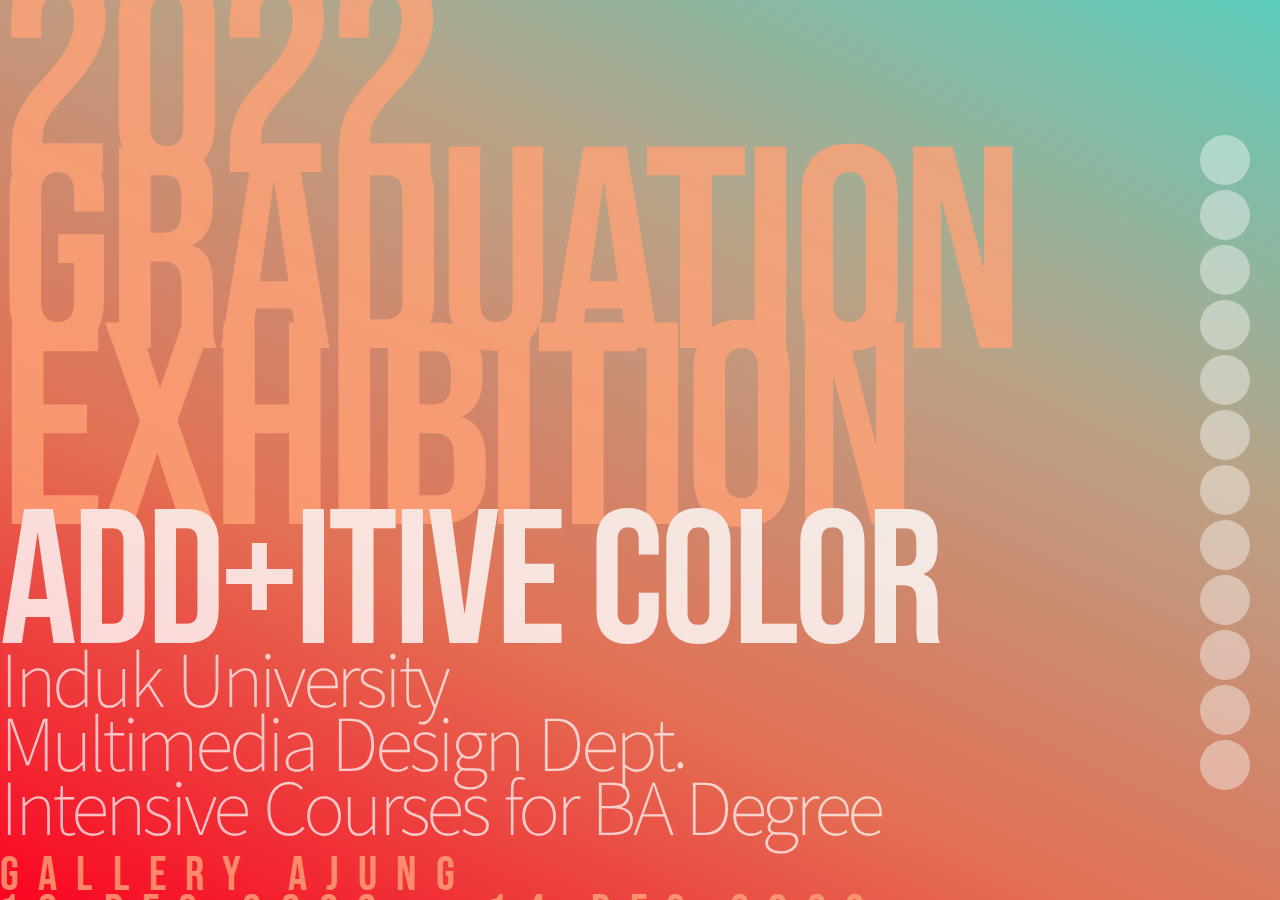
==== index.html @ 29c38316 "Add files via upload" ====
<!DOCTYPE html>
<html lang="ko">
<head>
    <meta charset="UTF-8">
    <meta http-equiv="X-UA-Compatible" content="IE=edge">
    <meta name="viewport" content="width=device-width, initial-scale=1.0">
    <title>2022 Graduation Exhibition</title>
    <link rel="stylesheet" href="style.css">
    
    <!--모바일로 이동하는 스크립트 시작-->
    <script type="text/javascript"> var UserAgent = navigator.userAgent; if (UserAgent.match(/iPhone|ipad|Android|Windows CE|BlackBerry|Symbian|Windows Phone|webOS|Opera Mini|Opera Mobi|POLARIS|IEMobile|lgtelecom|nokia|SonyEricsson/i) != null || UserAgent.match(/LG|SAMSUNG|Samsung/) != null) { location.href = "index_m.html"; }
    </script>
    <!--모바일로 이동하는 스크립트 끝-->

    <meta name="description" content="인덕대학교, 멀티미디어디자인과, 심화과정, 2022년, 졸업작품전">
    <meta name="description" content="2022년 멀티미디어디자인과 심화과정 졸업작품전">
    
    <meta property="og:url" content="https://2022mmd.github.io/exh">
    <meta property="og:title" content="2022년 인덕대학교 멀티미디어디자인과 심화과정 졸업작품전">
    <meta property="og:type" content="website">
    <meta property="og:image" content="img/2022mmd.png">
    <meta property="og:description" content="2022년 인덕대학교 멀티미디어디자인과 심화과정 졸업작품전">

    <link rel="shortcut icon" href="img/favicon.ico" type="image/x-icon">
    <link rel="icon" href="img/favicon.ico" type="image/x-icon">


</head>
<body>
        <div class="back"></div>
        <div class="rotate rotate1"></div>
        <div class="rotate rotate2"></div>
        <div class="rotate rotate3"></div>
        <div class="rotate rotate4"></div>
        <div class="rotate rotate5"></div>
        <div class="rotate rotate6"></div>
        <div class="rotate rotate7"></div>

        <div class="bt bt1">민희원  |  Min Heewon</div>
        <div class="bt bt2">이선영  |  Lee Sunyoung</div>
        <div class="bt bt3">한효림  |  Han Hyorim</div>
        <a href="st04/index.html"><div class="bt bt4">고지우  |  Go Jiwoo</div></a>
        <a href="st05/index.html"><div class="bt bt5">김현석  |  Kim Hyunseok </div></a>
        <a href="st06/index.html"><div class="bt bt6">최지원  |  Choi Jiwon </div></a>
        <div class="bt bt7">허현  |  Heo Hyun</div>
        <div class="bt bt8">임진우  |  Im Jinwoo</div>
        <div class="bt bt9">이예린  |  Lee Yearin </div>
        <div class="bt bt10">유상범  |  Yoo Sangbeom</div>
        <div class="bt bt11">이수민  |  Lee Soomin</div>
        <div class="bt bt12">김민식  |  Kim Minsik</div>

    <div class="box0">
        <span class="title">2022 Graduation Exhibition</span><br>
        <span class="sub_title">Add+itive Color<br></span>
        <span class="txt">Induk University<br>Multimedia Design Dept.<br>
        Intensive Courses for BA Degree<br></span><br>
        <span class="caption">Gallery Ajung<br>
        10 Dec 2022 ~ 14 Dec 2022<br>
        10:30 ~ 19:00<br></span>
    </div>

    <div class="box box1"></div>
    <div class="box box2"></div>
    <div class="box box3"></div>
    <div class="box box4"></div>
    <div class="box box5"></div>
    <div class="box box6"></div>
    <div class="box box7"></div>
    <div class="box box8"></div>
    <div class="box box9"></div>
    <div class="box box10"></div>
    <div class="box box11"></div>
    <div class="box box12"></div>

    
</body>
</html>
---- style.css ----
@import url('https://fonts.googleapis.com/css2?family=Bebas+Neue&family=Noto+Sans+KR:wght@100;300;400;500;700;900&display=swap');
*{margin: 0;padding: 0;overflow: hidden;}
.back{
    width: 100%;
    height: 100%;
    position: absolute;
    z-index: 0;
    background-image: linear-gradient(25deg, #f95b3e, #00879c, #74ff29, #df2cfe);
}
.rotate{
    width: 100%;
    height: 100%;
    position: absolute;
    z-index: 1;
    animation-duration: 10s;
    animation-iteration-count: infinite;
    opacity: 0.8;
    animation-name: rotate_ani;
}
.rotate1{
    background-image: linear-gradient(25deg, #ffffff, #dc23a2, #bd3144, #f5ee16);
}
.rotate2{
    background-image: linear-gradient(90deg, #bc00bf, #c208d6, #cb426f, #ffccd9);
    animation-delay: 0.5s;
}
.rotate3{
    background-image: linear-gradient(25deg, #0614ff, #8144f1, #b36de2, #d996d1);
    animation-delay: 1s;
}
.rotate4{
    background-image: linear-gradient(25deg, #23a169, #739f32, #329eb4, #1f9cda);
    animation-delay: 1.5s;
}
.rotate5{
    background-image: linear-gradient(25deg, #ff2054, #df8d59, #abca5e, #1bff63);
    animation-delay: 2s;
}
.rotate6{
    background-image: linear-gradient(25deg, #fd0505, #de4461, #ad5fad, #0574fd);
    animation-delay: 2.5s;
}
.rotate7{
    background-image: linear-gradient(25deg, #fb0224, #e57751, #beae80, #70ddb2);
    
    animation-delay: 3s;
}



/**--텍스트 콘텐츠--**/
.box0{
    width: 100%;
    height: 100%;
    position: absolute;
    z-index: 15;
    opacity: 0.8;
}
.box0 > .title{
    font-family: 'Bebas Neue', cursive;
    letter-spacing: -0.02em;
    font-size: 18em;
    line-height: 0.6em;
    color: rgb(255, 162, 119);
    animation-duration: 5s;
    animation-name: txt_ani1;
    animation-iteration-count: infinite;
    animation-direction:alternate;
}
.box0 > .sub_title{
    font-family: 'Bebas Neue', cursive;
    font-size: 12em;
    letter-spacing: -0.02em;
    line-height: 0.5em;
    color: white;
    animation-duration: 10s;
    animation-name: txt_ani2;
    animation-iteration-count: infinite;
    animation-direction:alternate;
}
.box0 > .txt{
    font-size: 4.5em;
    letter-spacing: -0.06em;
    line-height: 0.8em;
    font-family: 'Noto Sans KR', sans-serif;
    font-weight: 100;
    color: rgba(255, 255, 255, 0.894);
}
.box0 > .caption{
    font-size: 3em;
    font-family: 'Bebas Neue', cursive;
    color: rgb(255, 164, 122);
    line-height: 0.8em;
    letter-spacing: 0.4em;
    animation-duration: 15s;
    animation-name: txt_ani3;
    animation-iteration-count: infinite;
    animation-direction:alternate;
}

/**--버튼 hover시 노출되는 요소--**/
.box{
    width: 100%;
    height: 100%;
    position: absolute;
    z-index: 20;
    opacity: 0;
    right: 0;
}
.box1{background-image: linear-gradient(25deg, #6c0051, #9d0045, #cd0037, #fe0024);}
.box2{background-image: linear-gradient(25deg, #8312ba, #a62290, #bd3367, #cd443c);}
.box3{background-image: linear-gradient(25deg, #f25a5d, #f0814f, #eba23c, #e4c01b);}
.box4{background-image: linear-gradient(25deg, #00acf4, #a1afb3, #d4b270, #f6b700);}
.box5{background-image: linear-gradient(25deg, #e33735, #ce7d6d, #a4aea8, #00dbe6);}
.box6{background-image: linear-gradient(25deg, #6620fc, #b36fc3, #d5b184, #e2f305);}
.box7{background-image: linear-gradient(25deg, #006ac5, #498a9f, #51aa75, #3ecc40);}
.box8{background-image: linear-gradient(25deg, #4338aa, #556d9f, #52a092, #24d480);}
.box9{background-image: linear-gradient(25deg, #0371cc, #898f9e, #bbb16a, #e1d600); }
.box10{background-image: linear-gradient(25deg, #0071bc, #907896, #cd7e6f, #ff8443);}
.box11{background-image: linear-gradient(25deg, #182988, #324898, #4467a9, #5288b9);}
.box12{background-image: linear-gradient(25deg, #fb0000, #ee805a, #cac1aa, #56fcff);}

.bt{
    position: absolute;
    width: 50px;
    height: 50px;
    background-color: rgb(255, 255, 255);
    opacity: 1;
    border-radius: 30em;
    right: 0px;
    top: 15%;
    z-index: 30;
    opacity: 0.4;
    transition: all 0.5s;
    display: flex;
    justify-content: center;
    align-items: center;
    color: white;
    font-family: 'Noto Sans KR', sans-serif;
    font-size: 1.2em;
    font-weight: 600;
    letter-spacing: -0.05em;
    animation-duration: 6s;
    animation-name: bt_ani;
    animation-iteration-count: infinite;
    animation-direction:alternate;
}
 .bt1{animation-delay: 0.5s;margin: 0px 30px 0px 0px;}
 .bt2{animation-delay: 1.0s;margin: 55px 30px 0px 0px;}
 .bt3{animation-delay: 1.5s;margin: 110px 30px 0px 0px;}
 .bt4{animation-delay: 2.0s;margin: 165px 30px 0px 0px;}
 .bt5{animation-delay: 2.5s;margin: 220px 30px 0px 0px;}
 .bt6{animation-delay: 3.0s;margin: 275px 30px 0px 0px;}
 .bt7{animation-delay: 3.5s;margin: 330px 30px 0px 0px;}
 .bt8{animation-delay: 4.0s;margin: 385px 30px 0px 0px;}
 .bt9{animation-delay: 4.5s;margin: 440px 30px 0px 0px;}
.bt10{animation-delay: 5.0s;margin: 495px 30px 0px 0px;}
.bt11{animation-delay: 5.5s;margin: 550px 30px 0px 0px;}
.bt12{animation-delay: 6.0s;margin: 605px 30px 0px 0px;}

/*--set01
  .bt1:hover ~ .box1{opacity: 0.7;mix-blend-mode:color-dodge;animation-duration: 2s;animation-name: hover_ani;animation-direction:alternate;}
  .bt2:hover ~ .box2{opacity: 0.4;mix-blend-mode:color-burn;animation-duration: 2s;animation-name: hover_ani;animation-direction:alternate;}
  .bt3:hover ~ .box3{opacity: 0.9;mix-blend-mode:overlay;animation-duration: 2s;animation-name: hover_ani;animation-direction:alternate;}
  .bt4:hover ~ .box4{opacity: 0.7;mix-blend-mode:color-burn;animation-duration: 2s;animation-name: hover_ani;animation-direction:alternate;}
  .bt5:hover ~ .box5{opacity: 0.9;mix-blend-mode:overlay;animation-duration: 2s;animation-name: hover_ani;animation-direction:alternate;}
  .bt6:hover ~ .box6{opacity: 0.7;mix-blend-mode:color-burn;animation-duration: 2s;animation-name: hover_ani;animation-direction:alternate;}
  .bt7:hover ~ .box7{opacity: 0.4;mix-blend-mode:color-dodge;animation-duration: 2s;animation-name: hover_ani;animation-direction:alternate;}
  .bt8:hover ~ .box8{opacity: 0.4;mix-blend-mode:color-burn;animation-duration: 2s;animation-name: hover_ani;animation-direction:alternate;}
  .bt9:hover ~ .box9{opacity: 0.7;mix-blend-mode:overlay;animation-duration: 2s;animation-name: hover_ani;animation-direction:alternate;}
.bt10:hover ~ .box10{opacity: 0.4;mix-blend-mode:color-burn;animation-duration: 2s;animation-name: hover_ani;animation-direction:alternate;}
.bt11:hover ~ .box11{opacity: 0.4;mix-blend-mode:multiply;animation-duration: 2s;animation-name: hover_ani;animation-direction:alternate;}
.bt12:hover ~ .box12{opacity: 0.4;mix-blend-mode:color-dodge;animation-duration: 2s;animation-name: hover_ani;animation-direction:alternate;}
--*/

/*--set02
  .bt1:hover ~ .box1{opacity: 0.9;mix-blend-mode:color-dodge;animation-duration: 2s;animation-name: hover_ani;animation-direction:alternate;}
  .bt2:hover ~ .box2{opacity: 0.9;mix-blend-mode:color-dodge;animation-duration: 2s;animation-name: hover_ani;animation-direction:alternate;}
  .bt3:hover ~ .box3{opacity: 0.9;mix-blend-mode:color-dodge;animation-duration: 2s;animation-name: hover_ani;animation-direction:alternate;}
  .bt4:hover ~ .box4{opacity: 0.9;mix-blend-mode:color-dodge;animation-duration: 2s;animation-name: hover_ani;animation-direction:alternate;}
  .bt5:hover ~ .box5{opacity: 0.9;mix-blend-mode:color-dodge;animation-duration: 2s;animation-name: hover_ani;animation-direction:alternate;}
  .bt6:hover ~ .box6{opacity: 0.9;mix-blend-mode:color-dodge;animation-duration: 2s;animation-name: hover_ani;animation-direction:alternate;}
  .bt7:hover ~ .box7{opacity: 0.9;mix-blend-mode:color-dodge;animation-duration: 2s;animation-name: hover_ani;animation-direction:alternate;}
  .bt8:hover ~ .box8{opacity: 0.9;mix-blend-mode:color-dodge;animation-duration: 2s;animation-name: hover_ani;animation-direction:alternate;}
  .bt9:hover ~ .box9{opacity: 0.9;mix-blend-mode:color-dodge;animation-duration: 2s;animation-name: hover_ani;animation-direction:alternate;}
.bt10:hover ~ .box10{opacity: 0.9;mix-blend-mode:color-dodge;animation-duration: 2s;animation-name: hover_ani;animation-direction:alternate;}
.bt11:hover ~ .box11{opacity: 0.9;mix-blend-mode:color-dodge;animation-duration: 2s;animation-name: hover_ani;animation-direction:alternate;}
.bt12:hover ~ .box12{opacity: 0.9;mix-blend-mode:color-dodge;animation-duration: 2s;animation-name: hover_ani;animation-direction:alternate;}
--*/

/*--set03--*/
  .bt1:hover ~ .box1{opacity: 0.9;mix-blend-mode:color-burn;animation-duration: 2s;animation-name: hover_ani;animation-direction:alternate;}
  .bt2:hover ~ .box2{opacity: 0.9;mix-blend-mode:color-burn;animation-duration: 2s;animation-name: hover_ani;animation-direction:alternate;}
  .bt3:hover ~ .box3{opacity: 0.9;mix-blend-mode:color-burn;animation-duration: 2s;animation-name: hover_ani;animation-direction:alternate;}
  .bt4:hover ~ .box4{opacity: 0.9;mix-blend-mode:color-burn;animation-duration: 2s;animation-name: hover_ani;animation-direction:alternate;}
  .bt5:hover ~ .box5{opacity: 0.9;mix-blend-mode:color-burn;animation-duration: 2s;animation-name: hover_ani;animation-direction:alternate;}
  .bt6:hover ~ .box6{opacity: 0.9;mix-blend-mode:color-burn;animation-duration: 2s;animation-name: hover_ani;animation-direction:alternate;}
  .bt7:hover ~ .box7{opacity: 0.9;mix-blend-mode:color-burn;animation-duration: 2s;animation-name: hover_ani;animation-direction:alternate;}
  .bt8:hover ~ .box8{opacity: 0.9;mix-blend-mode:color-burn;animation-duration: 2s;animation-name: hover_ani;animation-direction:alternate;}
  .bt9:hover ~ .box9{opacity: 0.9;mix-blend-mode:color-burn;animation-duration: 2s;animation-name: hover_ani;animation-direction:alternate;}
.bt10:hover ~ .box10{opacity: 0.9;mix-blend-mode:color-burn;animation-duration: 2s;animation-name: hover_ani;animation-direction:alternate;}
.bt11:hover ~ .box11{opacity: 0.9;mix-blend-mode:color-burn;animation-duration: 2s;animation-name: hover_ani;animation-direction:alternate;}
.bt12:hover ~ .box12{opacity: 0.9;mix-blend-mode:color-burn;animation-duration: 2s;animation-name: hover_ani;animation-direction:alternate;}


 .bt1:hover{background-image: linear-gradient(25deg, #6c0051, #9d0045, #cd0037, #fe0024);}
 .bt2:hover{background-image: linear-gradient(25deg, #8312ba, #a62290, #bd3367, #cd443c);}
 .bt3:hover{background-image: linear-gradient(25deg, #f25a5d, #f0814f, #eba23c, #e4c01b);}
 .bt4:hover{background-image: linear-gradient(25deg, #00acf4, #a1afb3, #d4b270, #f6b700);}
 .bt5:hover{background-image: linear-gradient(25deg, #e33735, #ce7d6d, #a4aea8, #00dbe6);}
 .bt6:hover{background-image: linear-gradient(25deg, #6620fc, #b36fc3, #d5b184, #e2f305);}
 .bt7:hover{background-image: linear-gradient(25deg, #006ac5, #498a9f, #51aa75, #3ecc40);}
 .bt8:hover{background-image: linear-gradient(25deg, #4338aa, #556d9f, #52a092, #24d480);}
 .bt9:hover{background-image: linear-gradient(25deg, #0371cc, #898f9e, #bbb16a, #e1d600);}
.bt10:hover{background-image: linear-gradient(25deg, #0071bc, #907896, #cd7e6f, #ff8443);}
.bt11:hover{background-image: linear-gradient(25deg, #182988, #324898, #4467a9, #5288b9);}
.bt12:hover{background-image: linear-gradient(25deg, #fb0000, #ee805a, #cac1aa, #56fcff);}

.bt:hover{
    opacity: 1;
    transition: all 0.5s;
    filter: drop-shadow(0px 0px 3px rgb(255, 255, 255));
    letter-spacing: 1em;
}


@keyframes hover_ani{
    0%{width: 0%;}
    100%{width: 100%;}
}

@keyframes rotate_ani{
    0%{
        transform: rotate(0turn);
    }
    100%{
        transform: rotate(1turn);
    }
}

@keyframes txt_ani1{
    0%{}
    20%{color: #fdfdfd;}
    40%{color: #80ffa8;}
    60%{color: #fdfdfd;}
    80%{color: #86bdff;}
    100%{color: #fdfdfd;}
}
@keyframes txt_ani2{
    0%{color: #ff8b8b;}
    20%{color: #ffb872;}
    40%{color: #fdfdfd;letter-spacing: 0.1em;}
    60%{color: #90e9ff;}
    80%{color: #d17bff;}
    100%{color: #ff9cba;}
}
@keyframes txt_ani3{
    0%{}
    100%{color: white;letter-spacing: -0.01em;}
}
@keyframes bt_ani{
    0%{}
    25%{border-radius: 30em 0px 30em 30em;opacity: 0.8;}
    50%{border-radius: 30em 30em 0px 30em;opacity: 0.8;}
    75%{border-radius: 30em 30em 30em 0px ;opacity: 0.8;}
}

@media screen and (max-width:1920px){
    .box0 > .title{
        font-size: 18em;
        line-height: 0.6em;
    }

    .box0 > .sub_title{
        font-size: 12em;
        line-height: 0.6em;
    }
    .box0 > .txt{
        font-size: 4.5em;
        line-height: 0.8em;
    }
    .box0 > .caption{
        font-size: 3em;
        line-height: 0.8em;
    }
    .bt{
        font-size: 1.2em;
        width: 50px;
        height: 50px;
    }
    .bt1{animation-delay: 0.5s;margin: 0px 30px 0px 0px;}
    .bt2{animation-delay: 1.0s;margin: 55px 30px 0px 0px;}
    .bt3{animation-delay: 1.5s;margin: 110px 30px 0px 0px;}
    .bt4{animation-delay: 2.0s;margin: 165px 30px 0px 0px;}
    .bt5{animation-delay: 2.5s;margin: 220px 30px 0px 0px;}
    .bt6{animation-delay: 3.0s;margin: 275px 30px 0px 0px;}
    .bt7{animation-delay: 3.5s;margin: 330px 30px 0px 0px;}
    .bt8{animation-delay: 4.0s;margin: 385px 30px 0px 0px;}
    .bt9{animation-delay: 4.5s;margin: 440px 30px 0px 0px;}
   .bt10{animation-delay: 5.0s;margin: 495px 30px 0px 0px;}
   .bt11{animation-delay: 5.5s;margin: 550px 30px 0px 0px;}
   .bt12{animation-delay: 6.0s;margin: 605px 30px 0px 0px;}
  } 
  .bt:hover{
    width: 95%;
}

  @media screen and (min-width:1921px){
    .box0 > .title{
        font-size: 24em;
        line-height: 0.7em;
    }
    .box0 > .sub_title{
        font-size: 16em;
        letter-spacing: -0.02em;
        line-height: 0.5em;
    }
    .box0 > .txt{
        font-size: 6.5em;
        line-height: 0.8em;
    }
    .box0 > .caption{
        font-size: 5em;
        line-height: 0.8em;
    }
    .bt{
        font-size: 1.5em;
        width: 80px;
        height: 80px;
    }
     .bt1{animation-delay: 0.5s;margin: 0px   40px 0px 0px;}
     .bt2{animation-delay: 1.0s;margin: 85px  40px 0px 0px;}
     .bt3{animation-delay: 1.5s;margin: 170px 40px 0px 0px;}
     .bt4{animation-delay: 2.0s;margin: 255px 40px 0px 0px;}
     .bt5{animation-delay: 2.5s;margin: 340px 40px 0px 0px;}
     .bt6{animation-delay: 3.0s;margin: 425px 40px 0px 0px;}
     .bt7{animation-delay: 3.5s;margin: 510px 40px 0px 0px;}
     .bt8{animation-delay: 4.0s;margin: 595px 40px 0px 0px;}
     .bt9{animation-delay: 4.5s;margin: 680px 40px 0px 0px;}
    .bt10{animation-delay: 5.0s;margin: 765px 40px 0px 0px;}
    .bt11{animation-delay: 5.5s;margin: 850px 40px 0px 0px;}
    .bt12{animation-delay: 6.0s;margin: 935px 40px 0px 0px;}
  } 
.bt:hover{
    width: 95%;
}
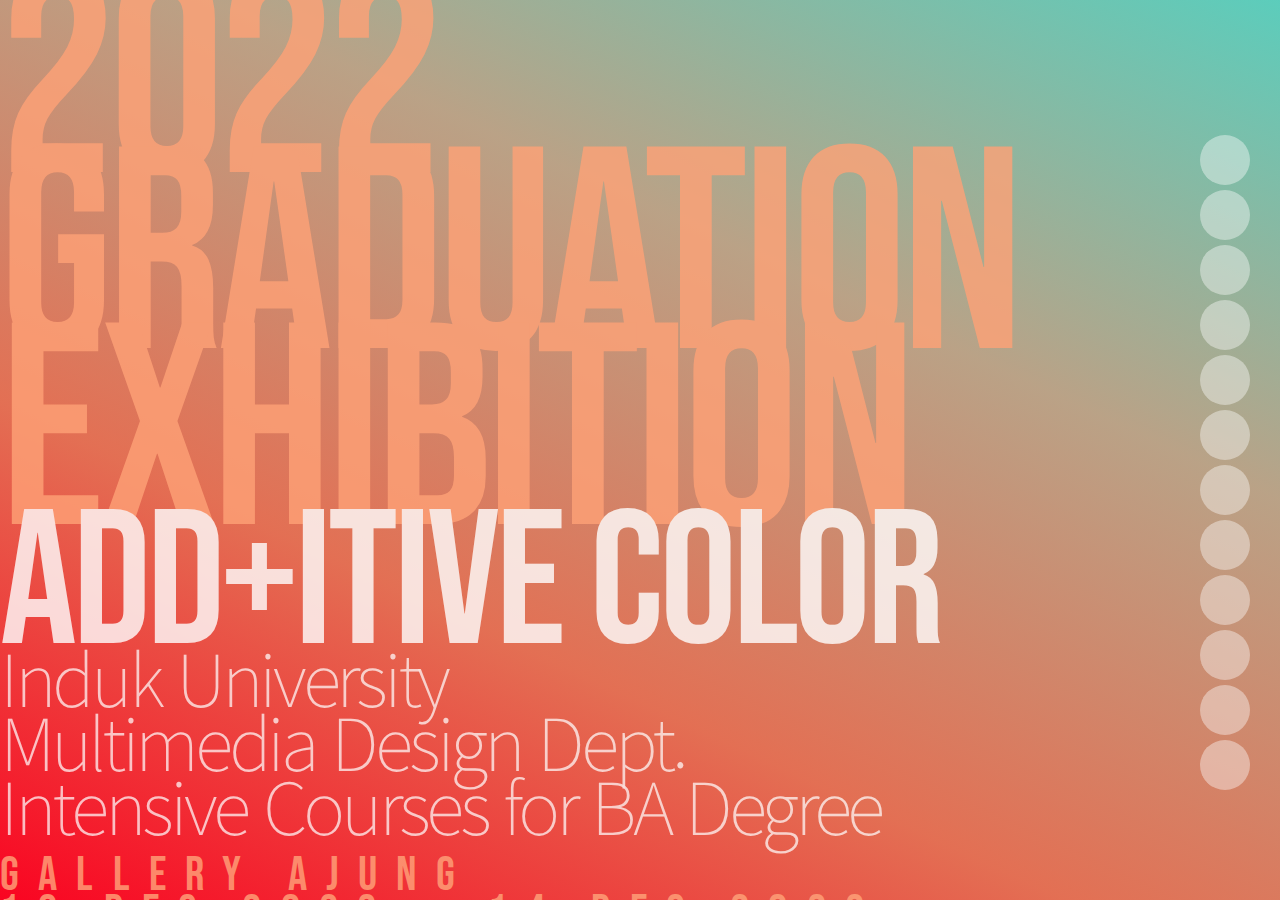
==== commit 641a1302: "Add files via upload" ====
--- a/index.html
+++ b/index.html
@@ -36,18 +36,18 @@
         <div class="rotate rotate6"></div>
         <div class="rotate rotate7"></div>
 
-        <div class="bt bt1">민희원  |  Min Heewon</div>
-        <div class="bt bt2">이선영  |  Lee Sunyoung</div>
-        <div class="bt bt3">한효림  |  Han Hyorim</div>
-        <a href="st04/index.html"><div class="bt bt4">고지우  |  Go Jiwoo</div></a>
-        <a href="st05/index.html"><div class="bt bt5">김현석  |  Kim Hyunseok </div></a>
-        <a href="st06/index.html"><div class="bt bt6">최지원  |  Choi Jiwon </div></a>
-        <div class="bt bt7">허현  |  Heo Hyun</div>
-        <div class="bt bt8">임진우  |  Im Jinwoo</div>
-        <div class="bt bt9">이예린  |  Lee Yearin </div>
-        <div class="bt bt10">유상범  |  Yoo Sangbeom</div>
-        <div class="bt bt11">이수민  |  Lee Soomin</div>
-        <div class="bt bt12">김민식  |  Kim Minsik</div>
+        <div class="bt bt1"><a href="https://heeong.github.io/seesaw/">민희원  |  Min Heewon</a></div>
+        <div class="bt bt2"><a href="https://lsy00624.github.io/sunyoung_portfolio/">이선영  |  Lee Sunyoung</a></div>
+        <div class="bt bt3"><a href="">한효림  |  Han Hyorim</a></div>
+        <div class="bt bt4"><a href="st04/index.html">고지우  |  Go Jiwoo</a></div>
+        <div class="bt bt5"><a href="st05/index.html">김현석  |  Kim Hyunseok</a></div>
+        <div class="bt bt6"><a href="st06/index.html">최지원  |  Choi Jiwon</a></div>
+        <div class="bt bt7"><a href="https://hmj8895.github.io/exh/">허현  |  Heo Hyun</a></div>
+        <div class="bt bt8"><a href="https://azaz9744.github.io/frame/">임진우  |  Im Jinwoo</a></div>
+        <div class="bt bt9"><a href="https://yearin0.github.io/bukae/">이예린  |  Lee Yearin</a></div>
+        <div class="bt bt10"><a href="https://yoosb0796.github.io/portfolio2022/">유상범  |  Yoo Sangbeom</a></div>
+        <div class="bt bt11"><a href="">이수민  |  Lee Soomin</a></div>
+        <div class="bt bt12"><a href="https://kimminsk.github.io/pofol/">김민식  |  Kim Minsik</a></div>
 
     <div class="box0">
         <span class="title">2022 Graduation Exhibition</span><br>
--- a/style.css
+++ b/style.css
@@ -1,5 +1,9 @@
+
+
 @import url('https://fonts.googleapis.com/css2?family=Bebas+Neue&family=Noto+Sans+KR:wght@100;300;400;500;700;900&display=swap');
-*{margin: 0;padding: 0;overflow: hidden;}
+*{margin: 0;padding: 0;overflow: hidden;text-decoration: none;list-style-type: none;}
+a:link, :active, :visited, :hover{color: white;}
+
 .back{
     width: 100%;
     height: 100%;
@@ -222,6 +226,14 @@
     filter: drop-shadow(0px 0px 3px rgb(255, 255, 255));
     letter-spacing: 1em;
 }
+.bt:hover > a{
+    display: flex;
+    align-items: center;
+    justify-content: center;
+    width: 95%;
+    height: 50px;
+    
+}
 
 
 @keyframes hover_ani{
